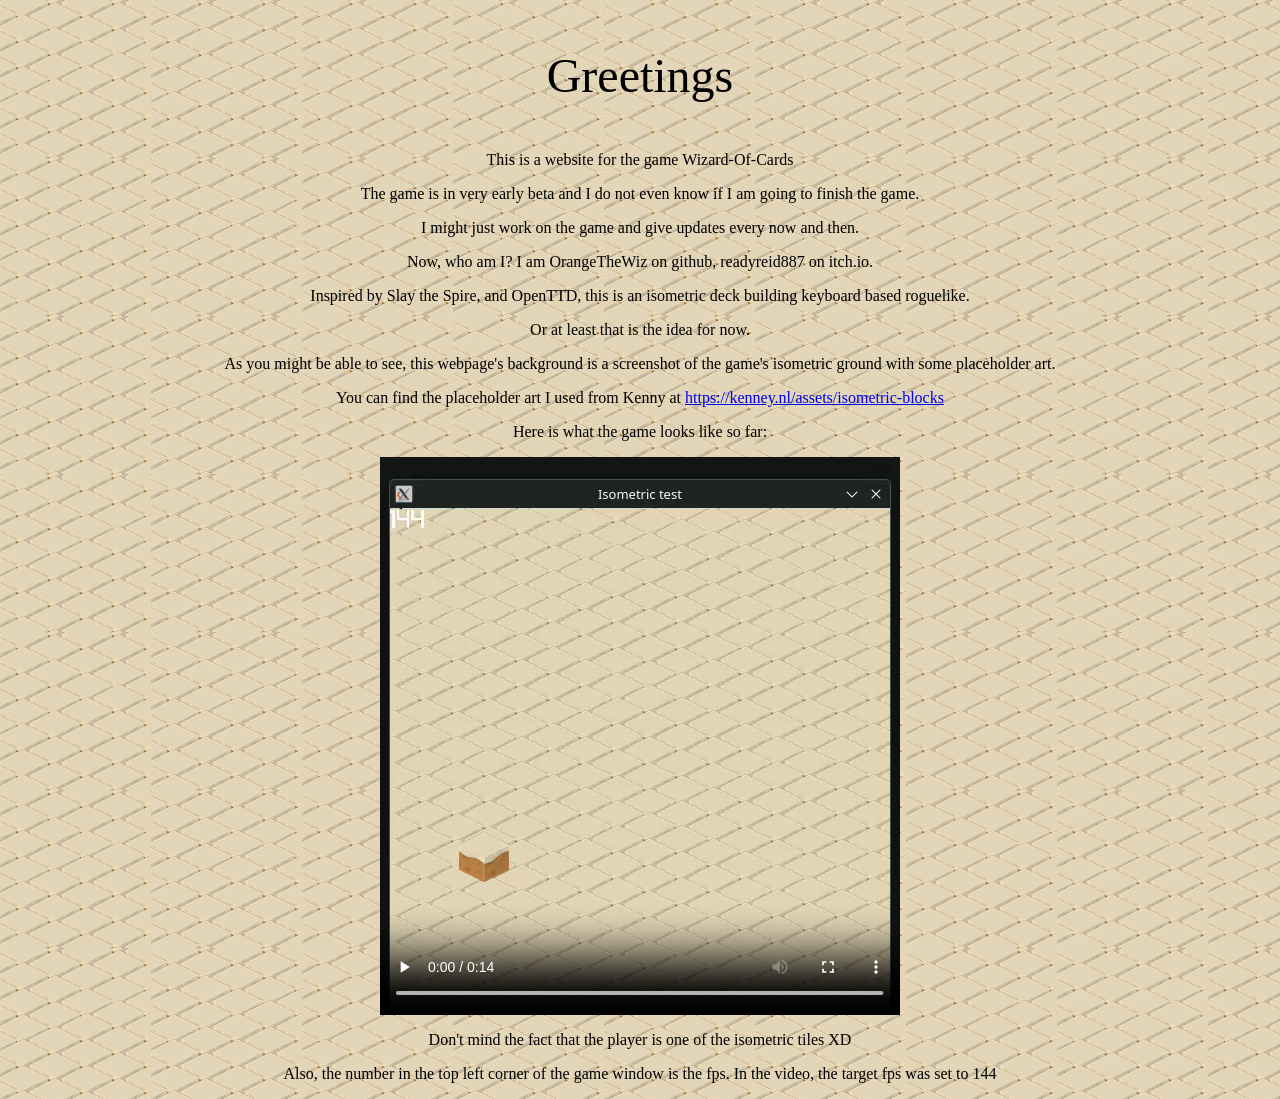
==== index.html @ 6ce21152 "add website files again to make github find the files" ====
<!DOCTYPE html>
<html lang="en">
<head>
    <meta name="Content-Security-Policy" content="default-src 'self'">
    <meta charset="UTF-8">
    <meta name="viewport" content="width=device-width, initial-scale=1.0">
    <title>Wizard-Of-Cards-Website</title>
    <link rel="stylesheet" href="styling.css">
</head>
<body>
    <p id="MainHeader">Greetings</p>
    <p class="usualsitetext">This is a website for the game Wizard-Of-Cards</p>
    <p class="usualsitetext">The game is in very early beta and I do not even know if I am going to finish the game.</p>
    <p class="usualsitetext">I might just work on the game and give updates every now and then.</p>
    <p class="usualsitetext">Now, who am I? I am OrangeTheWiz on github, readyreid887 on itch.io.</p>
    <p class="usualsitetext">Inspired by Slay the Spire, and OpenTTD, this is an isometric deck building keyboard based roguelike.</p>
    <p class="usualsitetext">Or at least that is the idea for now.</p>
    <p class="usualsitetext">As you might be able to see, this webpage's background is a screenshot of the game's isometric ground with some placeholder art.</p>
    <p class="usualsitetext">You can find the placeholder art I used from Kenny at ​ <a href="https://kenney.nl/assets/isometric-blocks">https://kenney.nl/assets/isometric-blocks</a></p>
    <p class="usualsitetext">Here is what the game looks like so far:</p>
    <div id="gameplayfootage">
        <video controls src="websitegraphics/gameplayfootage.webm"></video>
    </div>
    <p class="usualsitetext">Don't mind the fact that the player is one of the isometric tiles XD</p>
    <p class="usualsitetext">Also, the number in the top left corner of the game window is the fps. In the video, the target fps was set to 144</p>
</body>
<script src="script.js"></script>
</html>
---- styling.css ----
body {
    background-image: url(websitegraphics/placeholderbackground.png)
}

.usualsitetext {
    color: black;
    display: flex;
    align-items: center;
    justify-content: center;  
}

#gameplayfootage {
    display: flex;
    align-items: center;
    justify-content: center; 
}

#MainHeader {
    font-size: 300%;
    color: black;
    display: flex;
    align-items: center;
    justify-content: center;
}
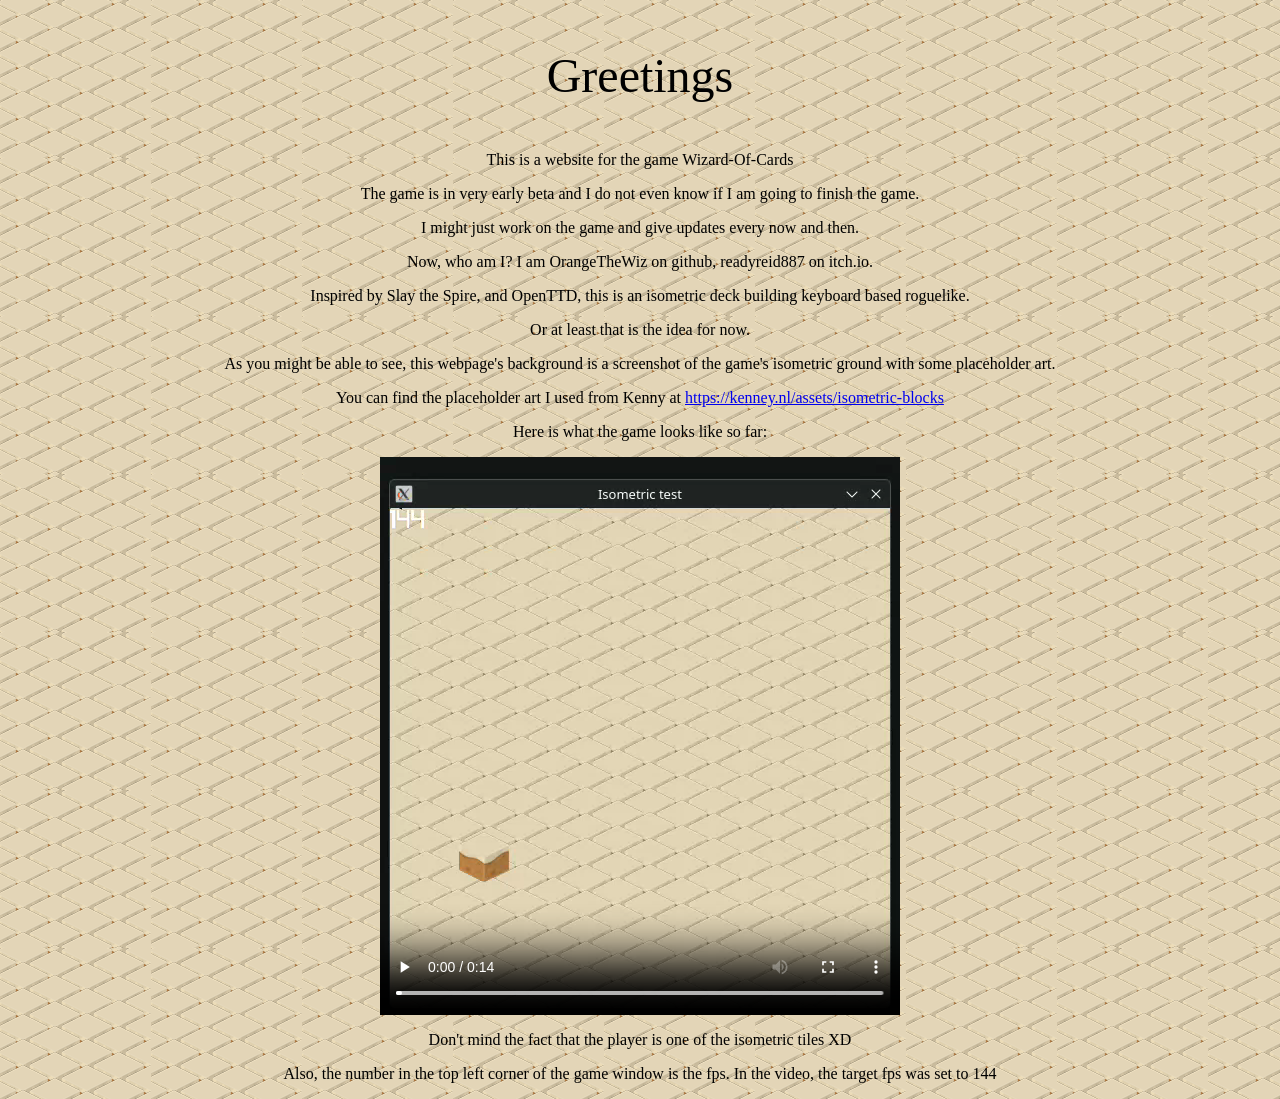
==== commit 06e47736: "Update index.html" ====
--- a/index.html
+++ b/index.html
@@ -19,10 +19,10 @@
     <p class="usualsitetext">You can find the placeholder art I used from Kenny at ​ <a href="https://kenney.nl/assets/isometric-blocks">https://kenney.nl/assets/isometric-blocks</a></p>
     <p class="usualsitetext">Here is what the game looks like so far:</p>
     <div id="gameplayfootage">
-        <video controls src="websitegraphics/gameplayfootage.webm"></video>
+        <video controls src="websitegraphics/gameplayfootage.webm" alt="game play footage"></video>
     </div>
     <p class="usualsitetext">Don't mind the fact that the player is one of the isometric tiles XD</p>
     <p class="usualsitetext">Also, the number in the top left corner of the game window is the fps. In the video, the target fps was set to 144</p>
 </body>
 <script src="script.js"></script>
-</html>+</html>
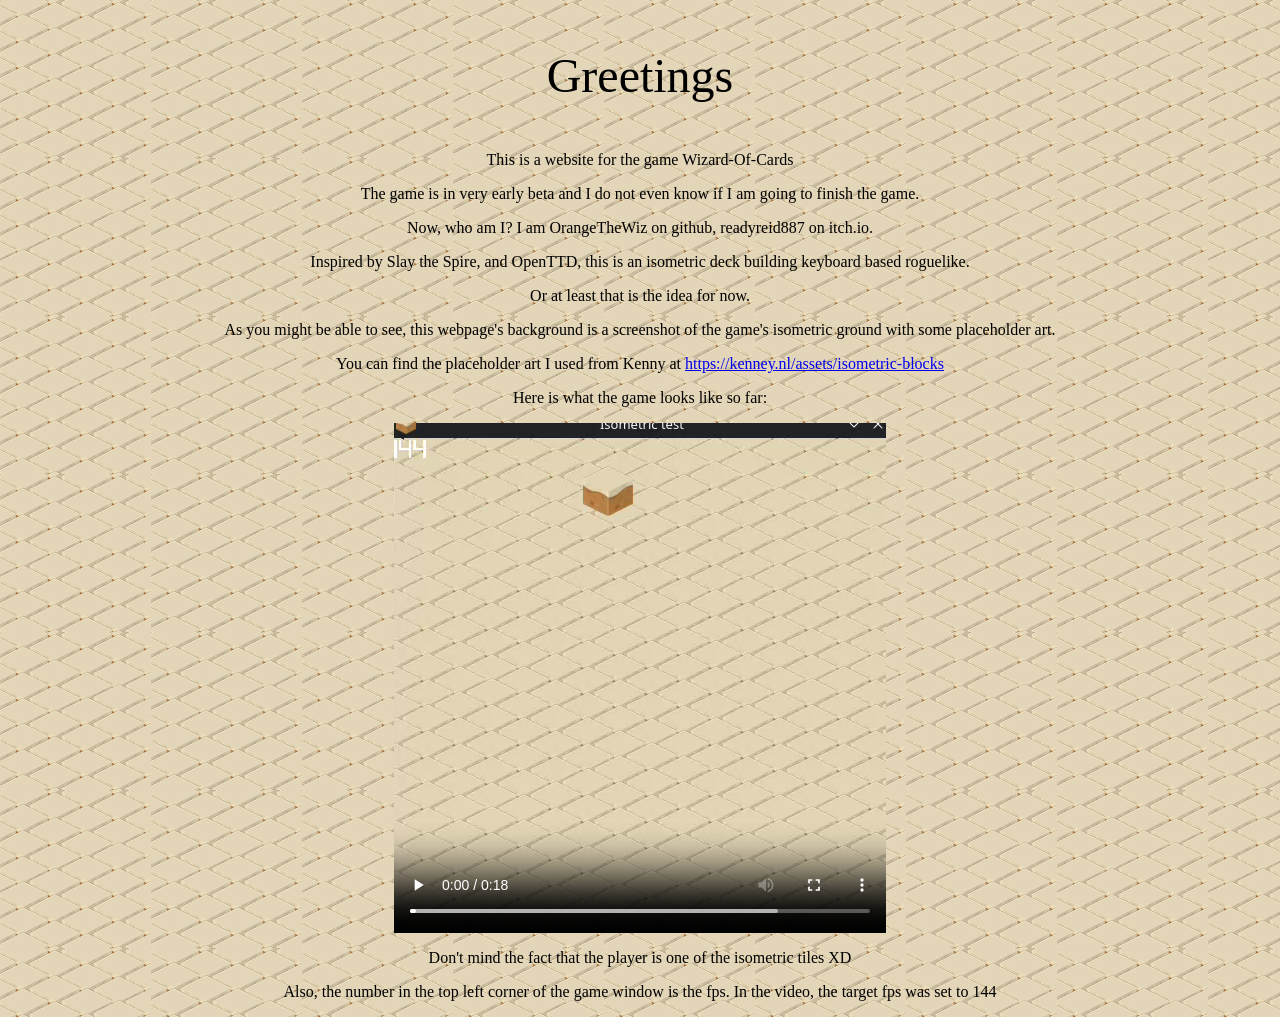
==== commit fe03b95b: "Update index.html" ====
--- a/index.html
+++ b/index.html
@@ -11,7 +11,6 @@
     <p id="MainHeader">Greetings</p>
     <p class="usualsitetext">This is a website for the game Wizard-Of-Cards</p>
     <p class="usualsitetext">The game is in very early beta and I do not even know if I am going to finish the game.</p>
-    <p class="usualsitetext">I might just work on the game and give updates every now and then.</p>
     <p class="usualsitetext">Now, who am I? I am OrangeTheWiz on github, readyreid887 on itch.io.</p>
     <p class="usualsitetext">Inspired by Slay the Spire, and OpenTTD, this is an isometric deck building keyboard based roguelike.</p>
     <p class="usualsitetext">Or at least that is the idea for now.</p>
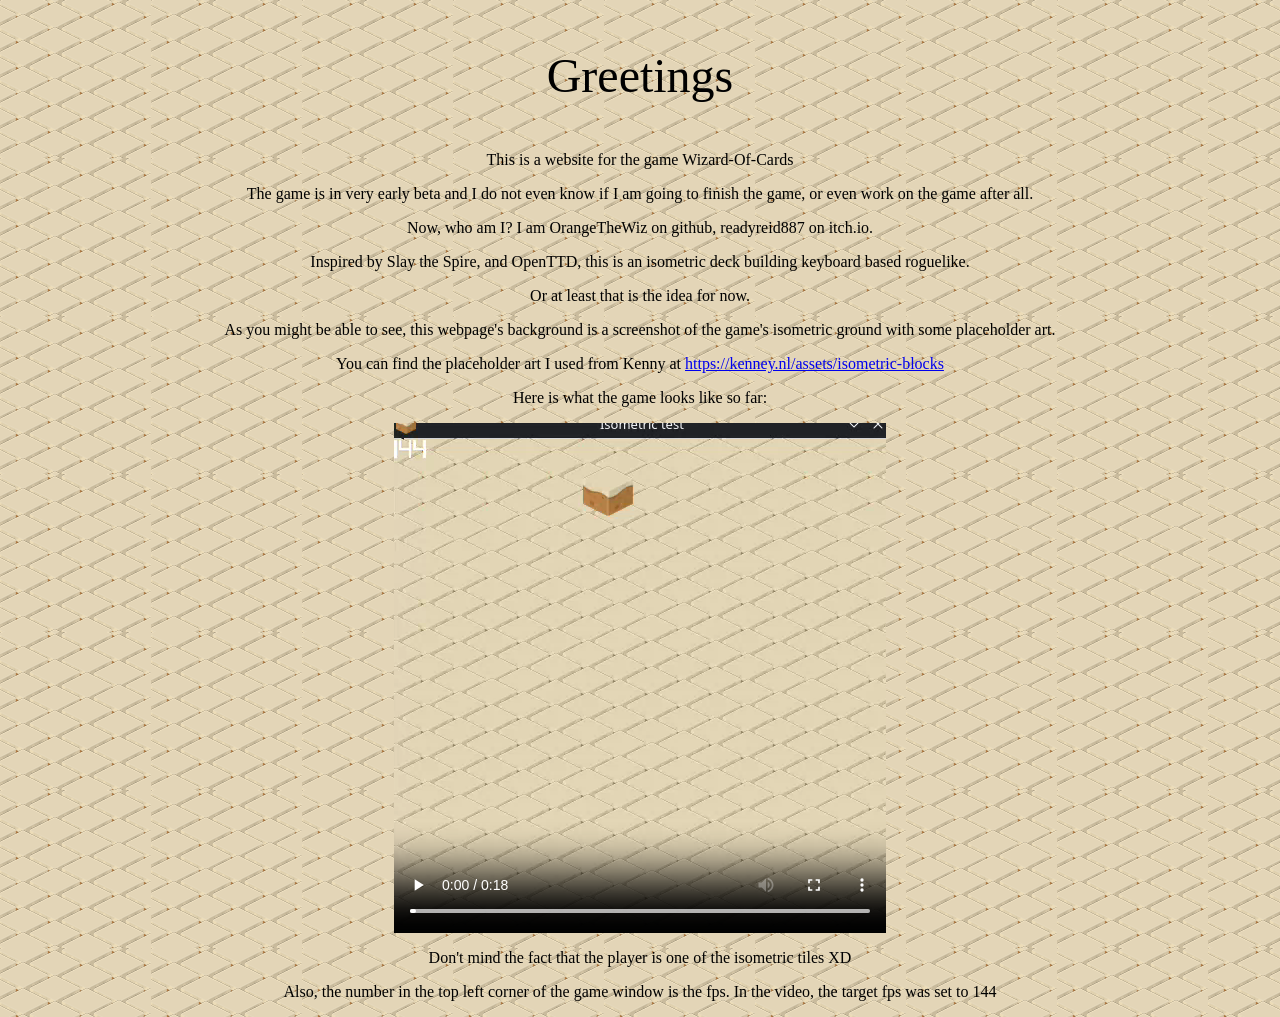
==== commit b329261e: "Update index.html" ====
--- a/index.html
+++ b/index.html
@@ -10,7 +10,7 @@
 <body>
     <p id="MainHeader">Greetings</p>
     <p class="usualsitetext">This is a website for the game Wizard-Of-Cards</p>
-    <p class="usualsitetext">The game is in very early beta and I do not even know if I am going to finish the game.</p>
+    <p class="usualsitetext">The game is in very early beta and I do not even know if I am going to finish the game, or even work on the game after all.</p>
     <p class="usualsitetext">Now, who am I? I am OrangeTheWiz on github, readyreid887 on itch.io.</p>
     <p class="usualsitetext">Inspired by Slay the Spire, and OpenTTD, this is an isometric deck building keyboard based roguelike.</p>
     <p class="usualsitetext">Or at least that is the idea for now.</p>
